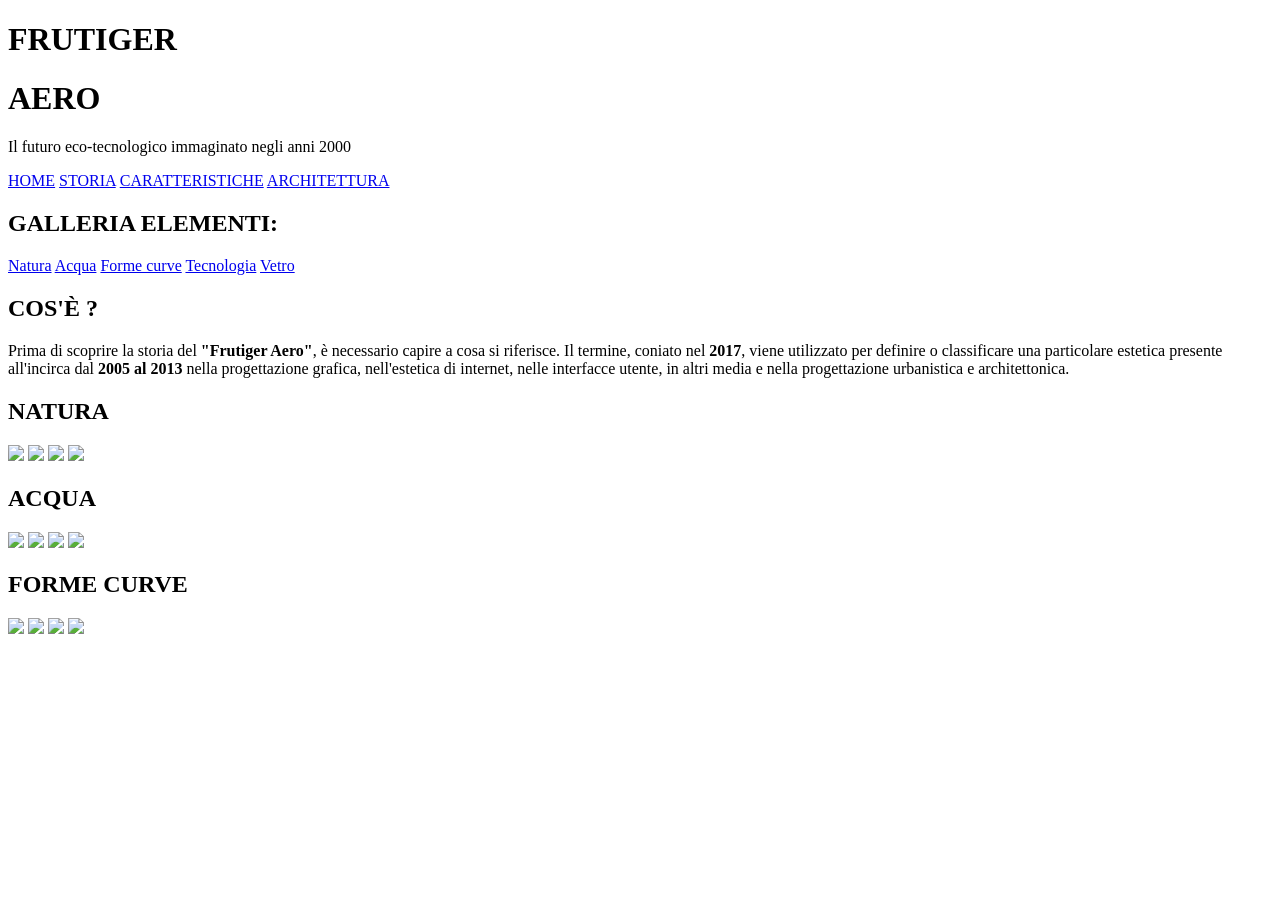
==== index.html @ b29dfab3 "Add files via upload" ====
<!-- ========================================= -->
<!-- =============== INDEX.HTML ============== -->
<!-- ========================================= -->

<!DOCTYPE html>
<html lang="it">

<head>

<meta charset="UTF-8">
<meta name="viewport" content="width=device-width, initial-scale=1.0">

<title>Frutiger Aero</title>

<link rel="stylesheet" href="./style.css">

</head>

<body>

<div class="bg-overlay"></div>

<div class="bubble b1"></div>
<div class="bubble b2"></div>
<div class="bubble b3"></div>

<div class="window">

<header class="topbar">

<div class="logo-section">

<div class="logo-glow"></div>

<div>

<h1>FRUTIGER</h1>
<h1>AERO</h1>

<p>
Il futuro eco-tecnologico immaginato negli anni 2000
</p>

</div>

</div>

<nav>

<a href="index.html">HOME</a>
<a href="storia.html">STORIA</a>
<a href="caratteristiche.html">CARATTERISTICHE</a>
<a href="architettura.html">ARCHITETTURA</a>

</nav>

</header>

<div class="content">

<aside class="sidebar">

<h2 class="sidebar-title">GALLERIA ELEMENTI:</h2>

<a href="#natura" class="menu-button">Natura</a>
<a href="#acqua" class="menu-button">Acqua</a>
<a href="#curve" class="menu-button">Forme curve</a>
<a href="#tecnologia" class="menu-button">Tecnologia</a>
<a href="#vetro" class="menu-button">Vetro</a>

</aside>

<main>

<section class="hero">

<h2>COS'È ?</h2>



<p>Prima di scoprire la storia del <strong>"Frutiger Aero"</strong>, è necessario capire a cosa si riferisce. Il termine, coniato nel <strong>2017</strong>, viene utilizzato per definire o classificare una particolare estetica presente all'incirca dal <strong>2005 al 2013</strong> nella progettazione grafica, nell'estetica di internet, nelle interfacce utente, in altri media e nella progettazione urbanistica e architettonica. </p>
</section>

<section class="gallery-section" id="natura">

<h2>NATURA</h2>

<div class="gallery">

<img src="https://frutigeraeroarchive.org/images/wallpapers/materialdictionary226/materialdictionary226_20.jpg">
<img src="https://frutigeraeroarchive.org/images/wallpapers/materialdictionary206/materialdictionary206_167.jpg">
<img src="https://frutigeraeroarchive.org/images/wallpapers/asadal_stock/asadal_stock_32.jpg">
<img src="https://frutigeraeroarchive.org/images/wallpapers/materialdictionary206/materialdictionary206_130.jpg">

</div>

</section>

<section class="gallery-section" id="acqua">

<h2>ACQUA</h2>

<div class="gallery">

<img src="https://frutigeraeroarchive.org/images/wallpapers/asadal_stock/asadal_stock_7.jpg">
<img src="https://frutigeraeroarchive.org/images/wallpapers/asadal_stock/asadal_stock_57.jpg">
<img src="https://frutigeraeroarchive.org/images/wallpapers/materialdictionary178/materialdictionary178_123.jpg">
<img src="https://frutigeraeroarchive.org/images/wallpapers/asadal_stock/asadal_stock_183.jpg">

</div>

</section>

<section class="gallery-section" id="curve">

<h2>FORME CURVE</h2>

<div class="gallery">

<img src="https://frutigeraeroarchive.org/images/wallpapers/miscellaneous/miscellaneous_34.jpg">
<img src="https://frutigeraeroarchive.org/images/wallpapers/miscellaneous/miscellaneous_36.jpg">
<img src="https://frutigeraeroarchive.org/images/wallpapers/miscellaneous/miscellaneous_40.jpg">
<img src="https://frutigeraeroarchive.org/images/wallpapers/miscellaneous/miscellaneous_103.jpg">

</div>

</section>

</main>

</div>

</div>

</body>
</html>
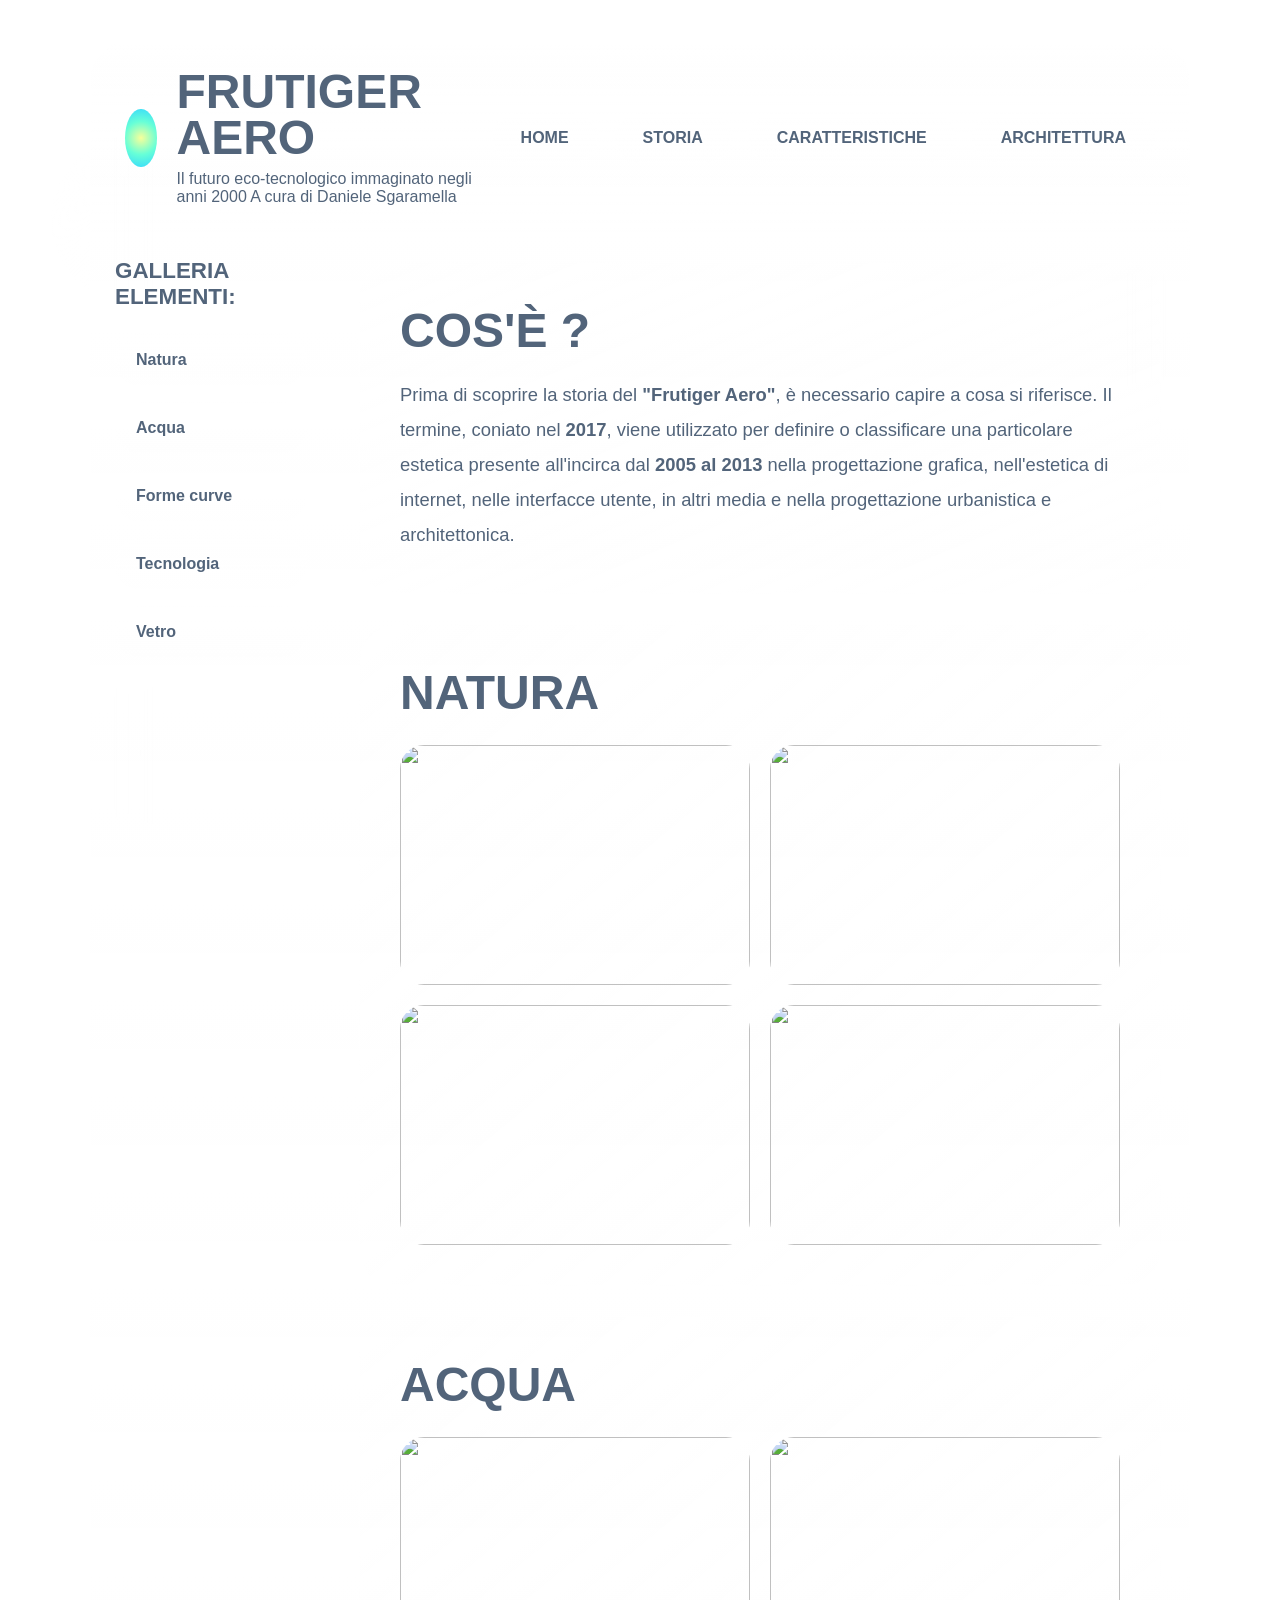
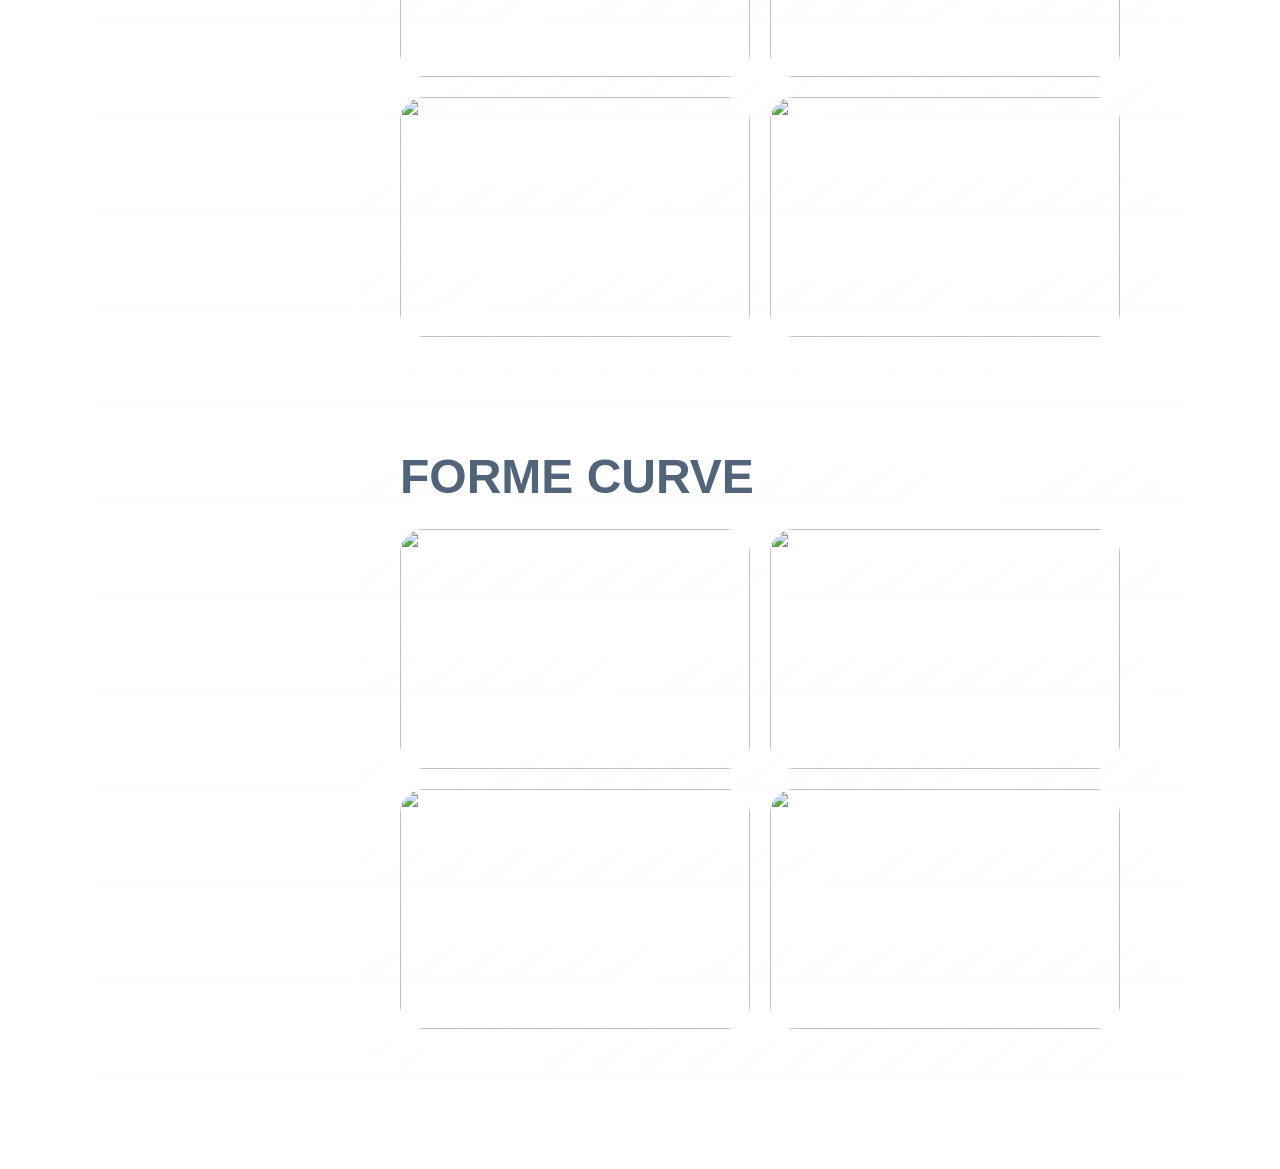
==== commit e6b86c98: "Update index.html" ====
--- a/index.html
+++ b/index.html
@@ -39,6 +39,7 @@
 
 <p>
 Il futuro eco-tecnologico immaginato negli anni 2000
+A cura di Daniele Sgaramella
 </p>
 
 </div>
@@ -133,4 +134,4 @@
 </div>
 
 </body>
-</html>+</html>
--- a/style.css
+++ b/style.css
@@ -0,0 +1,580 @@
+/* ========================================= */
+/* ================ STYLE.CSS ============== */
+/* ========================================= */
+
+*{
+  margin:0;
+  padding:0;
+  box-sizing:border-box;
+  scroll-behavior:smooth;
+  }
+  
+  body{
+  font-family:Trebuchet MS,sans-serif;
+  min-height:100vh;
+  overflow-x:hidden;
+  position:relative;
+  }
+  
+  /* BACKGROUND */
+  
+  .bg-overlay{
+  position:fixed;
+  inset:0;
+  
+  background:
+  url("https://frutigeraeroarchive.org/images/wallpapers/asadal_stock/asadal_stock_80.jpg")
+  center/cover no-repeat;
+  
+  z-index:-4;
+  }
+  
+  /* BUBBLES */
+  
+  .bubble{
+  position:fixed;
+  border-radius:50%;
+  
+  background:
+  radial-gradient(
+  circle at 30% 30%,
+  rgba(255,255,255,0.6),
+  rgba(255,255,255,0.08));
+  
+  backdrop-filter:blur(12px);
+  
+  border:
+  1px solid rgba(255,255,255,0.32);
+  
+  animation:float 8s ease-in-out infinite;
+  }
+  
+  .b1{
+  width:170px;
+  height:170px;
+  left:4%;
+  top:15%;
+  }
+  
+  .b2{
+  width:120px;
+  height:120px;
+  right:8%;
+  top:30%;
+  animation-delay:2s;
+  }
+  
+  .b3{
+  width:145px;
+  height:145px;
+  left:8%;
+  bottom:8%;
+  animation-delay:4s;
+  }
+  
+  @keyframes float{
+  
+  0%{
+  transform:translateY(0px);
+  }
+  
+  50%{
+  transform:translateY(-18px);
+  }
+  
+  100%{
+  transform:translateY(0px);
+  }
+  
+  }
+  
+  /* WINDOW */
+  
+  .window{
+  width:1100px;
+  margin:40px auto;
+  
+  border-radius:40px;
+  
+  background:
+  linear-gradient(
+  to bottom,
+  rgba(255,255,255,0.18),
+  rgba(255,255,255,0.07)
+  );
+  
+  backdrop-filter:
+  blur(26px);
+  
+  border:
+  1px solid rgba(255,255,255,0.28);
+  
+  overflow:hidden;
+  }
+  
+  /* TOPBAR */
+  
+  .topbar{
+  display:flex;
+  justify-content:space-between;
+  align-items:center;
+  
+  padding:28px 34px;
+  
+  background:
+  linear-gradient(
+  to bottom,
+  rgba(255,255,255,0.14),
+  rgba(255,255,255,0.04)
+  );
+  }
+  
+  /* LOGO */
+  
+  .logo-section{
+  display:flex;
+  align-items:center;
+  gap:20px;
+  }
+  
+  .logo-glow{
+  width:58px;
+  height:58px;
+  border-radius:50%;
+  
+  background:
+  radial-gradient(circle,
+  #f7ff9a,
+  #67ffd7,
+  #33d7ff);
+  }
+  
+  .logo-section h1{
+  font-size:3rem;
+  line-height:0.95;
+  color:#52647A;
+}
+  
+  .logo-section p{
+  margin-top:10px;
+  color:#52647A;
+  }
+  
+  /* NAV */
+  
+  nav{
+  display:flex;
+  gap:16px;
+  }
+  
+  nav a{
+  text-decoration:none;
+  color:#52647A;
+  
+  padding:15px 28px;
+  
+  border-radius:999px;
+  
+  background:
+  linear-gradient(
+  to bottom,
+  rgba(255,255,255,0.3),
+  rgba(255,255,255,0.08)
+  );
+  
+  border:
+  1px solid rgba(255,255,255,0.38);
+  
+  font-weight:bold;
+  
+  transition:0.3s;
+  }
+  
+  nav a:hover{
+  transform:
+  translateY(-3px)
+  scale(1.04);
+  }
+  
+  /* CONTENT */
+  
+  .content{
+  display:flex;
+  }
+  
+  /* SIDEBAR */
+  
+  .sidebar{
+  width:240px;
+  padding:24px;
+  }
+  
+  .sidebar-title{
+  font-size:1.4rem;
+  margin-bottom:24px;
+  color:#52647A;
+  }
+  
+  /* BUTTON */
+  
+  .menu-button{
+  display:block;
+  
+  padding:16px 20px;
+  margin-bottom:16px;
+  
+  border-radius:999px;
+  
+  background:
+  linear-gradient(
+  to bottom,
+  rgba(255,255,255,0.28),
+  rgba(255,255,255,0.08)
+  );
+  
+  border:
+  1px solid rgba(255,255,255,0.34);
+  
+  font-weight:bold;
+  
+  transition:0.3s;
+  
+  text-decoration:none;
+  
+  color:#52647A;
+  }
+  
+  .menu-button:hover{
+  transform:
+  translateY(-4px)
+  scale(1.04);
+  }
+  
+  /* MAIN */
+  
+  main{
+  flex:1;
+  padding:28px;
+  }
+  
+  /* HERO */
+  
+  .hero,
+  .card,
+  .immersive-section,
+  .gallery-section{
+  padding:40px;
+  
+  border-radius:36px;
+  
+  margin-bottom:30px;
+  
+  background:
+  linear-gradient(
+  to bottom right,
+  rgba(255,255,255,0.18),
+  rgba(255,255,255,0.05)
+  );
+  
+  border:
+  1px solid rgba(255,255,255,0.26);
+  }
+  
+  .hero h2,
+  .gallery-section h2,
+  .section-text h2,
+  .card-text h3{
+  font-size:3rem;
+  margin-bottom:20px;
+  color:#52647A;
+  }
+  
+  .hero p,
+  .section-text p,
+  .card-text p{
+  font-size:1.15rem;
+  line-height:1.9;
+  color:#52647A;
+  }
+  
+  /* IMMERSIVE */
+  
+  .immersive-section{
+  display:flex;
+  gap:30px;
+  align-items:center;
+  }
+  
+  .section-text{
+  flex:1;
+  }
+  
+  .section-image{
+  flex:1;
+  }
+  
+  .section-image img{
+  width:100%;
+  height:400px;
+  object-fit:cover;
+  
+  border-radius:26px;
+  }
+  
+  /* GALLERY */
+  
+  .gallery{
+  display:grid;
+  grid-template-columns:repeat(2,1fr);
+  gap:20px;
+  margin-top:25px;
+  }
+  
+  .gallery img{
+  width:100%;
+  height:240px;
+  object-fit:cover;
+  
+  border-radius:24px;
+  
+  transition:0.35s;
+  }
+  
+  .gallery img:hover{
+  transform:
+  scale(1.03)
+  translateY(-4px);
+  }
+  
+  /* RESPONSIVE */
+  
+  @media(max-width:1100px){
+  
+  .window{
+  width:95%;
+  }
+  
+  .content{
+  flex-direction:column;
+  }
+  
+  .sidebar{
+  width:100%;
+  }
+  
+  .immersive-section{
+  flex-direction:column;
+  }
+  
+  .gallery{
+  grid-template-columns:1fr;
+  }
+  
+  nav{
+  flex-wrap:wrap;
+  }
+  
+  .topbar{
+  flex-direction:column;
+  gap:20px;
+  align-items:flex-start;
+  }
+  
+  }
+  /* ========================================= */
+/* ============ ARCH GRID ================== */
+/* ========================================= */
+
+.arch-grid{
+
+  display:grid;
+  
+  grid-template-columns:
+  repeat(2,1fr);
+  
+  gap:24px;
+  
+  margin-bottom:40px;
+  
+  }
+  
+  /* ========================================= */
+  /* ============ ARCH BUTTON ================ */
+  /* ========================================= */
+  
+  .arch-btn{
+  
+  padding:34px;
+  
+  text-align:center;
+  
+  border-radius:34px;
+  
+  text-decoration:none;
+  
+  font-size:1.4rem;
+  font-weight:bold;
+  
+  color:#52647A;
+  
+  background:
+  linear-gradient(
+  to bottom,
+  rgba(255,255,255,0.22),
+  rgba(255,255,255,0.08)
+  );
+  
+  border:
+  1px solid rgba(255,255,255,0.3);
+  
+  box-shadow:
+  0 0 34px rgba(120,255,255,0.16);
+  
+  transition:0.35s;
+  
+  }
+  
+  .arch-btn:hover{
+  
+  transform:
+  translateY(-6px)
+  scale(1.03);
+  
+  box-shadow:
+  0 0 44px rgba(120,255,255,0.24);
+  
+  }
+  /* ===== EXTRA CSS FEATURES ===== */
+
+.sidebar a{
+  text-decoration:none;
+  display:block;
+  }
+  
+  .section-title{
+  padding:44px;
+  
+  border-radius:36px;
+  
+  margin-bottom:30px;
+  
+  background:
+  linear-gradient(
+  to bottom right,
+  rgba(255,255,255,0.18),
+  rgba(255,255,255,0.05)
+  );
+  
+  backdrop-filter:
+  blur(24px)
+  saturate(1.7);
+  
+  border:
+  1px solid rgba(255,255,255,0.26);
+  
+  box-shadow:
+  0 0 40px rgba(0,255,255,0.12);
+  
+  position:relative;
+  overflow:hidden;
+  }
+  
+  .section-title::before{
+  content:'';
+  
+  position:absolute;
+  
+  top:0;
+  left:0;
+  right:0;
+  
+  height:100px;
+  
+  background:
+  linear-gradient(
+  to bottom,
+  rgba(255,255,255,0.24),
+  transparent);
+  }
+  
+  .section-title h2{
+  font-size:3rem;
+  margin-bottom:18px;
+  color:#52647A;
+  
+  text-shadow:
+  0 0 48px rgba(255,255,255,1);
+  }
+  
+  .section-title p{
+  font-size:1.12rem;
+  line-height:1.9;
+  max-width:820px;
+  color:#52647A;
+  }
+  
+  .design-grid{
+  display:grid;
+  grid-template-columns:repeat(3,1fr);
+  gap:24px;
+  
+  margin-bottom:42px;
+  }
+  
+  .design-card{
+  padding:22px;
+  
+  border-radius:30px;
+  
+  background:
+  linear-gradient(
+  to bottom,
+  rgba(255,255,255,0.18),
+  rgba(255,255,255,0.05)
+  );
+  
+  backdrop-filter:
+  blur(24px);
+  
+  border:
+  1px solid rgba(255,255,255,0.24);
+  
+  text-align:center;
+  
+  transition:0.35s;
+  }
+  
+  .design-card:hover{
+  transform:
+  translateY(-6px)
+  scale(1.03);
+  
+  box-shadow:
+  0 0 40px rgba(120,255,255,0.22);
+  }
+  
+  .design-card img{
+  width:100%;
+  height:220px;
+  object-fit:cover;
+  
+  border-radius:22px;
+  
+  margin-bottom:18px;
+  
+  border:
+  1px solid rgba(255,255,255,0.24);
+  }
+  
+  .design-card h3{
+  font-size:1.4rem;
+  color:#52647A;
+  }
+  
+  @media(max-width:1100px){
+  
+  .design-grid{
+  grid-template-columns:1fr;
+  }
+  
+}
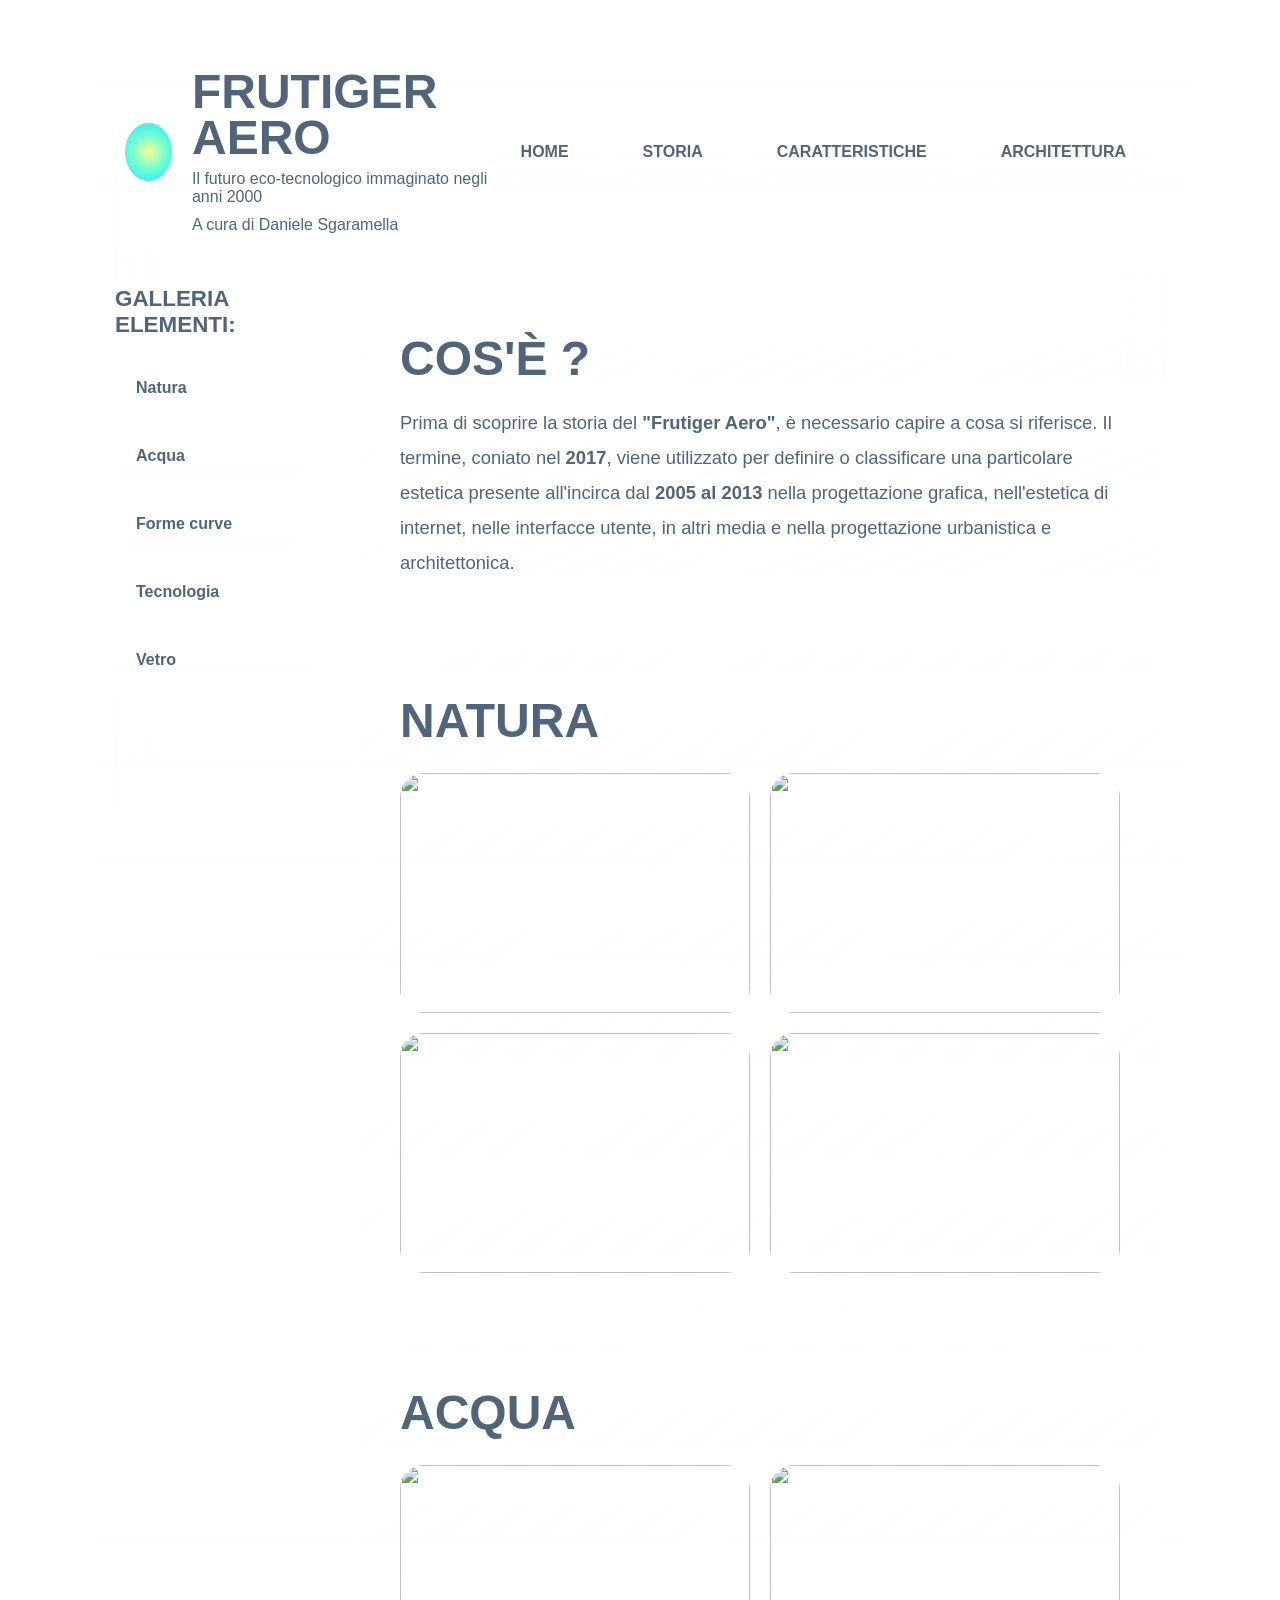
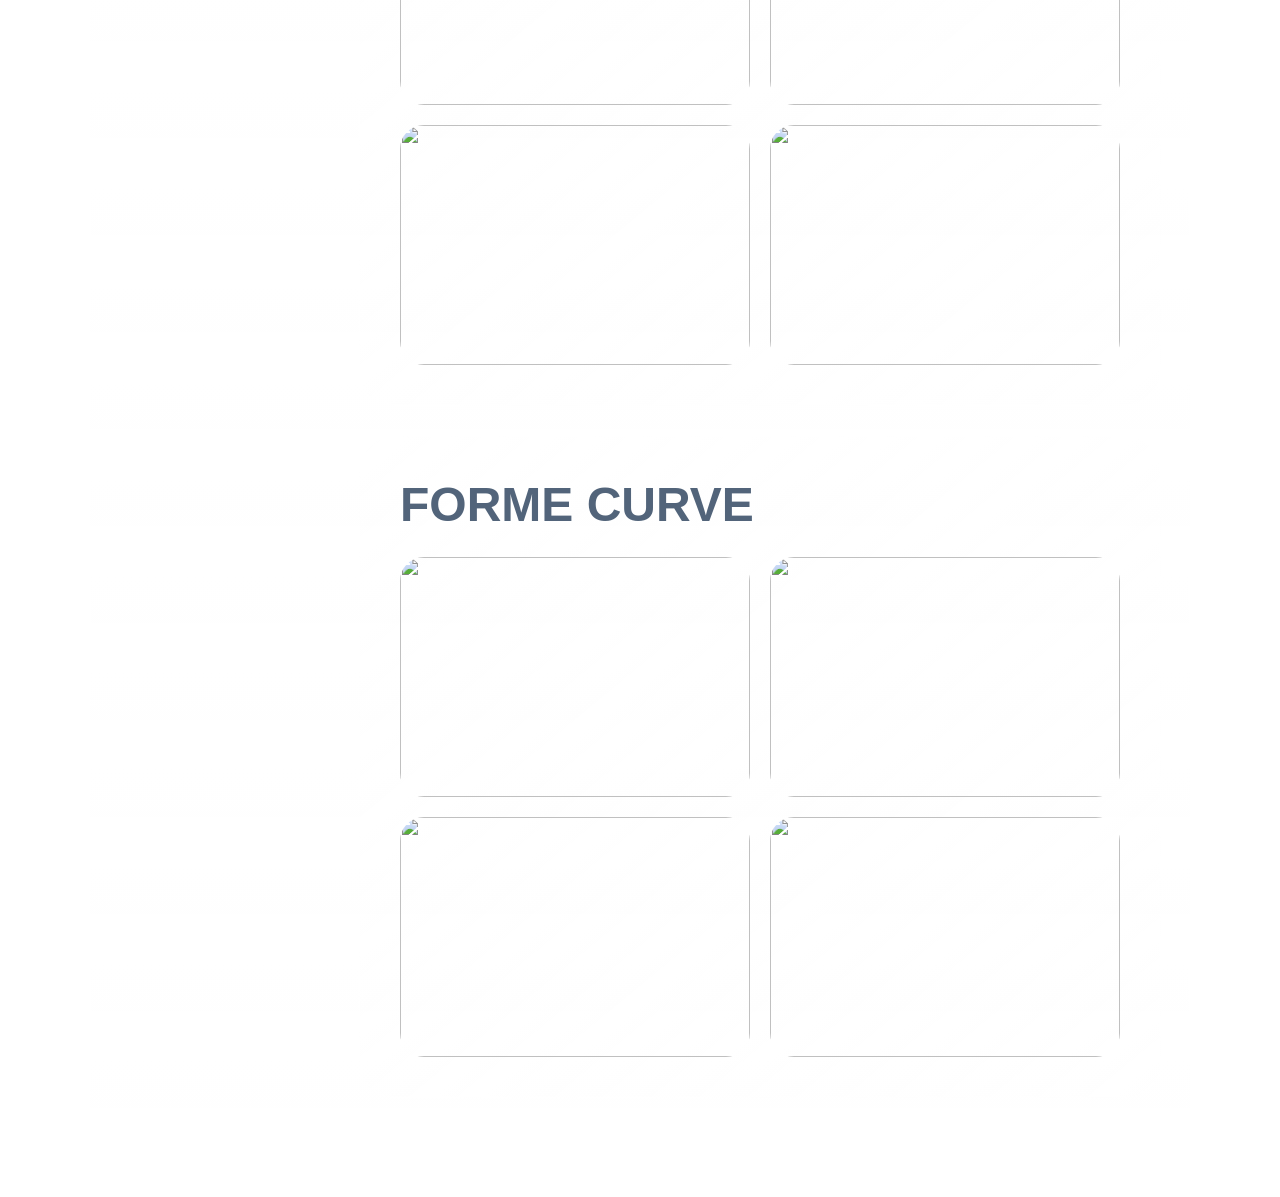
==== commit dd8b8d44: "Update index.html" ====
--- a/index.html
+++ b/index.html
@@ -39,7 +39,9 @@
 
 <p>
 Il futuro eco-tecnologico immaginato negli anni 2000
-A cura di Daniele Sgaramella
+</p>
+<p> 
+A cura di Daniele Sgaramella 
 </p>
 
 </div>
